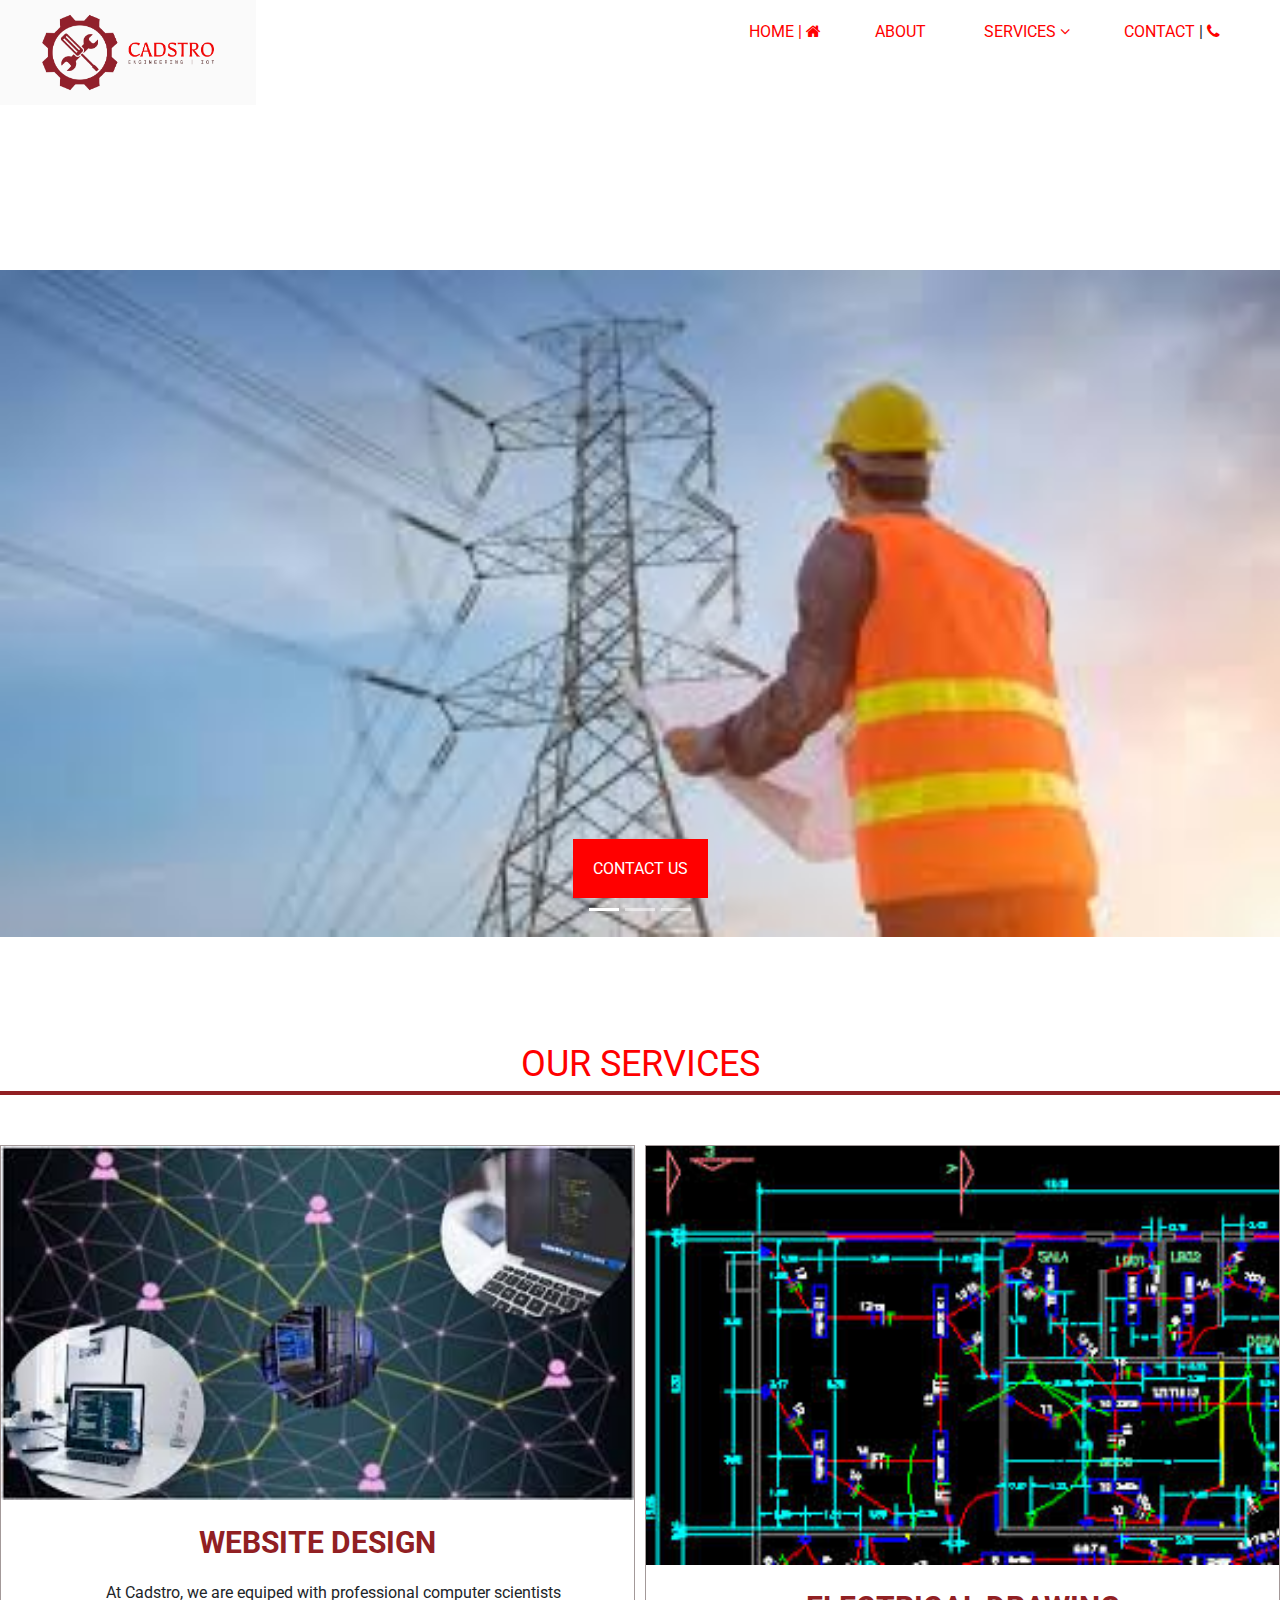
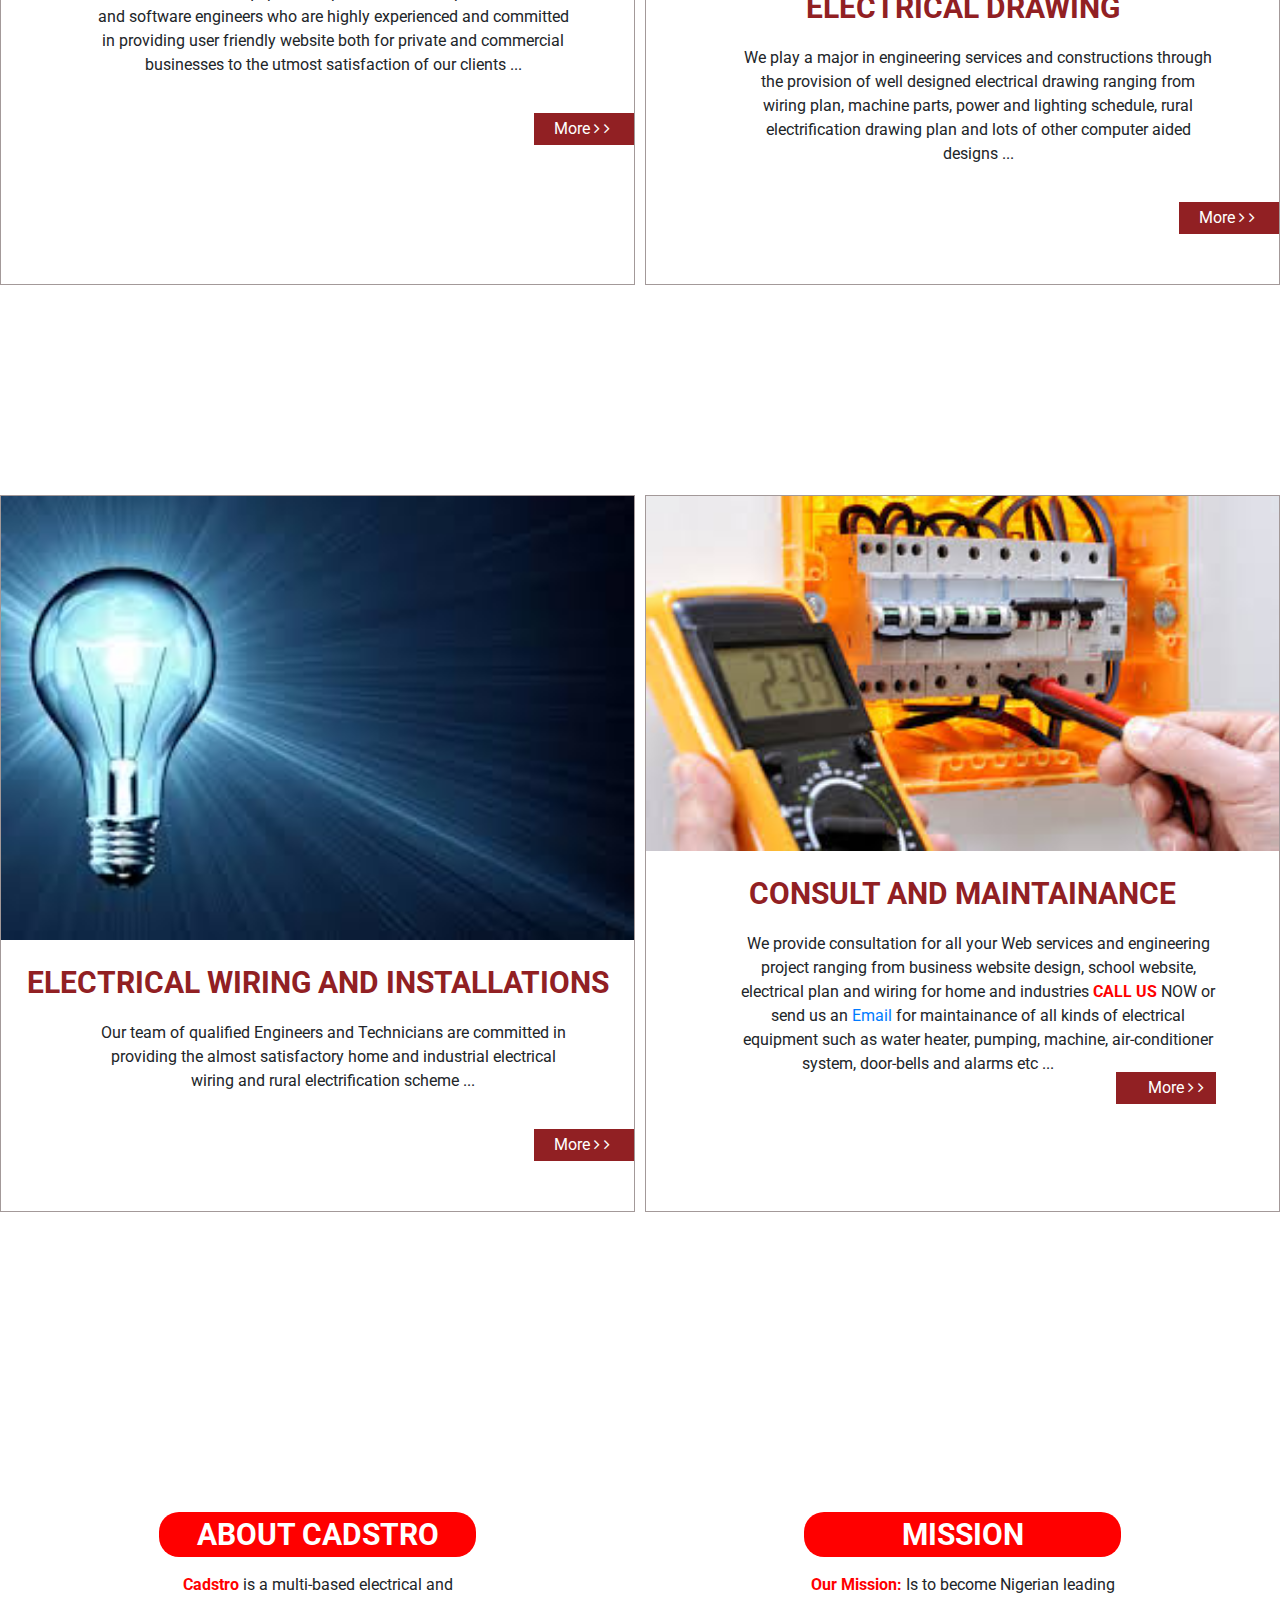
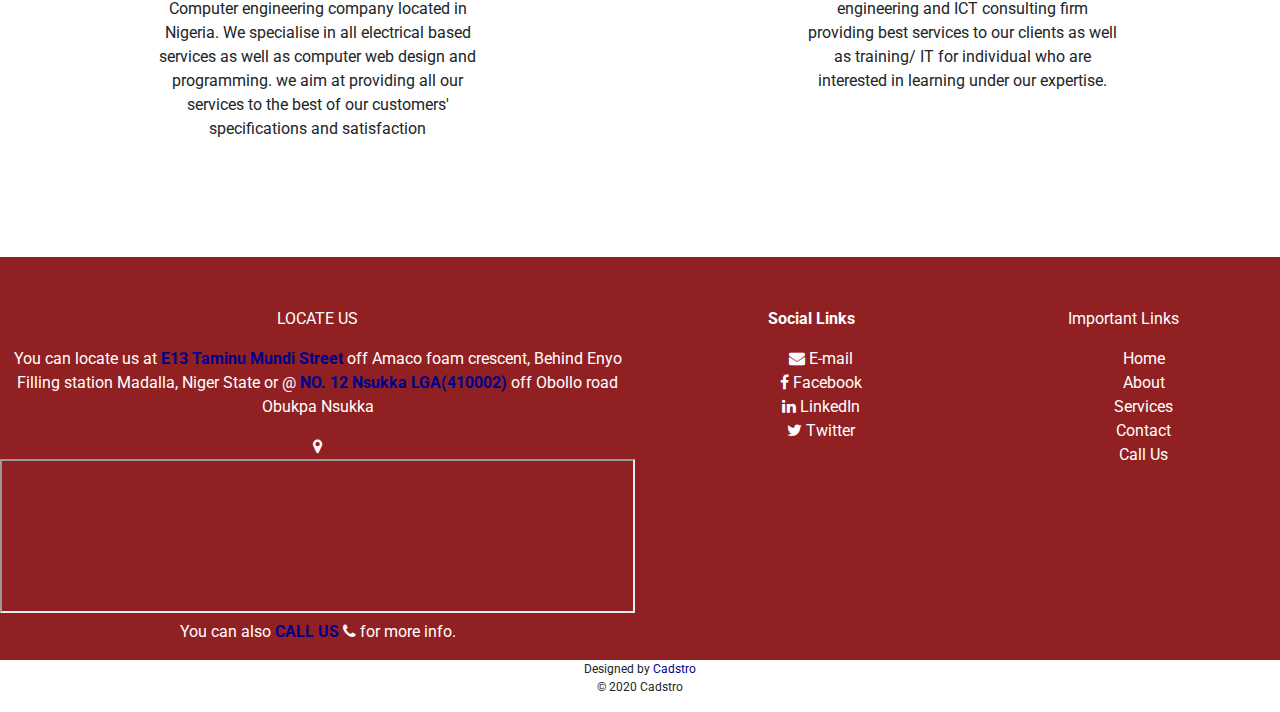
==== cadstro.com.ng/index.html @ 3fbeba73 "Add files via upload" ====
<!DOCTYPE html>
<html lang="en" dir="ltr">
  <head>
    <meta charset="utf-8">
    <meta name="viewport" content="width=device-width, initial-scale=1.0">
    <meta name="description" content="Cadstro is a multi based companay that specilalises on Information communication technology and
    engineering with major focus on web design and electrical engineering">
    <meta name="keywords" content="cadstro engineering, cadstro electrical engineering company, web design, electrical installations, ICT, consult,
    programming, electrical wiring, installations">
    <meta property="og:image" content="http://cadstro.com/images/logo.png" />
    <meta property="og:site_name" content="Cadstro" />
    <link rel="stylesheet" href="https://cdnjs.cloudflare.com/ajax/libs/font-awesome/4.7.0/css/font-awesome.min.css">
    <link href="https://fonts.googleapis.com/css?family=Droid+Serif|Lora|Noto+Sans|Nunito|Roboto|Saira|Saira+Extra+Condensed|Ubuntu" rel="stylesheet">
    <link rel="stylesheet" href="https://stackpath.bootstrapcdn.com/bootstrap/4.4.1/css/bootstrap.min.css"
    integrity="sha384-Vkoo8x4CGsO3+Hhxv8T/Q5PaXtkKtu6ug5TOeNV6gBiFeWPGFN9MuhOf23Q9Ifjh" crossorigin="anonymous">
    <link rel="stylesheet" href="css/index.css" type="text/css">
    <title> Cadstro</title>
  </head>
  <body onload="toggle1()" id="body">
    <div id="header-div">
      <a href="index.html"><img class="logo"src="images/cadstro.png" alt=""></a>
      <button id="toggle" type="button" name="" onclick="toggle()">
        <span></span>
        <span></span>
        <span></span>
      </button>
      <ul id="nav-ul">
        <li><a href="index.html"> HOME | <span><i class="fa fa-home"></i></span></a> </li>
        <li><a href="#about"> ABOUT <span><i class="fa fa-profile"></i></span></a></li>
        <li><a class="services" href="#" onclick="services()"> SERVICES  <span><i class="fa fa-angle-down"></i></span></a>
        <li><a href="#contact"> CONTACT </a>| <a href="tel:+2347061833261"> <span><i class="fa fa-phone"></i></span></a></li>
          <ul id="services">
            <li><a href="services/services.html#web"> WEB DESIGN </a></li>
            <li><a href="services/services.html#wiring"> ELECTRICAL WIRING </a></li>
            <li><a href="services/services.html#drawing"> ELCTRICAL DRAWING </a></li>
            <li><a href="#consult"> CONSULT AND MAINTAINANCE </a></li>
          </ul>
        </li>

      </ul>
    </div>
    <div id="carouselExampleCaptions" class="carousel slide" data-ride="carousel">
  <ol class="carousel-indicators">
    <li data-target="#carouselExampleCaptions" data-slide-to="0" class="active"></li>
    <li data-target="#carouselExampleCaptions" data-slide-to="1"></li>
    <li data-target="#carouselExampleCaptions" data-slide-to="2"></li>
  </ol>
  <div class="carousel-inner">
    <div class="carousel-item active">
      <img src="images/slide1.jpg" class="d-block w-100" alt="...">
      <div class="carousel-caption d-none d-md-block">
        <p><a class="label" href="tel:+2347061833261"> CONTACT US</a></p>
      </div>
    </div>
    <div class="carousel-item">
      <img src="images/slide2.jpg" class="d-block w-100" alt="...">
      <div class="carousel-caption d-none d-md-block">
        <p><a class="label" href="tel:+2347061833261"> CONTACT US</a></p>
      </div>
    </div>
    <div class="carousel-item">
      <img src="images/slide3.jpg" class="d-block w-100" alt="...">
      <div class="carousel-caption d-none d-md-block">
        <p><a class="label" href="tel:+2347061833261"> CONTACT US</a></p>
      </div>
    </div>
  </div>
</div>
<p class="service-head"> OUR SERVICES </p>
  <div class="grid-div">
    <div class="services-col">
      <img class="icon" src="images/web2.jpg" alt="">
      <p class="service"> WEBSITE DESIGN</p>
      <p class="service-detail">
        At Cadstro, we are equiped with professional computer scientists and software engineers
        who are highly experienced and committed in providing user friendly website both for
        private and commercial businesses to the utmost satisfaction of our clients ...
      </p>
      <a id="web" class="readmore" href="services/services.html"> More <i class="fa fa-angle-right"></i> <i class="fa fa-angle-right"></i> </a>
    </div>


    <div class="services-col">
    <img class="icon" src="images/drawing.jpg" alt="">
      <p class="service"> ELECTRICAL DRAWING </p>
      <p class="service-detail">
        We play a major in engineering services and constructions through the provision of
        well designed electrical drawing ranging from wiring plan, machine parts, power and
        lighting schedule, rural electrification drawing plan and lots of other computer aided designs ...
      </p>
      <a id="drawing" class="readmore" href="services/services.html"> More <i class="fa fa-angle-right"></i> <i class="fa fa-angle-right"></i> </a>
    </div>


    <div class="services-col">
      <img class="icon" src="images/bulb.jpg" alt="">
      <p class="service"> ELECTRICAL WIRING AND INSTALLATIONS </p>
      <p class="service-detail">
        Our team of qualified Engineers and Technicians are committed in providing the almost
        satisfactory home and industrial electrical wiring and rural electrification scheme ...
      </p>
      <a id="wiring" class="readmore" href="services/services.html"> More <i class="fa fa-angle-right"></i> <i class="fa fa-angle-right"></i> </a>

    </div>

    <div class="services-col">
      <img class="icon" src="images/maintain.jpg" alt="">
      <p id="consult" class="service"> CONSULT AND MAINTAINANCE </p>
      <p class="service-detail">
        We provide consultation for all your Web services and engineering project ranging from
        business website design, school website, electrical plan and wiring for home and industries
        <a href="tel:+2347061833261"><b>CALL US</b></a> NOW or send us an <a href="mailto:patrickabugu@gmail.com?subject=feedback"> Email</a> for maintainance of all kinds of electrical equipment
        such as water heater, pumping, machine, air-conditioner system, door-bells and alarms etc ...
        <a id="consult" class="readmore" href="services/services.html"> More <i class="fa fa-angle-right"></i> <i class="fa fa-angle-right"></i> </a>
      </p>
    </div>
  </div>
  <div class="grid-div">
    <div class="about-div">
      <p id="about" class="about-title">ABOUT CADSTRO</p>
      <p id="about"><b>Cadstro </b>is a multi-based electrical and Computer engineering company located in Nigeria.
      We specialise in all electrical based services as well as computer web design and programming. we aim at providing
      all our services to the best of our customers' specifications and satisfaction</p>
    </div>
    <div class="about-div">
      <p class="about-title"> MISSION </p>
      <p><b>Our Mission: </b>Is to become Nigerian leading engineering and ICT consulting firm providing best services to our
      clients as well as training/ IT for individual who are interested in learning under our expertise.</p>
    </div>
  </div>

  <div class="footer-div">
    <div class="locate-div">
      <p id="contact"> LOCATE US </p>
      <p> You can locate us at <b>E13 Taminu Mundi Street</b> off Amaco foam crescent, Behind Enyo Filling station Madalla, Niger State
        or @ <b>NO. 12 Nsukka LGA(410002)</b> off Obollo road Obukpa Nsukka</p>
        <i class="fa fa-map-marker"></i>
        <iframe src="" width="100%" height=""></iframe>
      <p> You can also <a href="tel:+2347061833261"> <b>CALL US </b><i class="fa fa-phone"></i></a>  for more info.</p>
    </div>
    <div class="grid">
      <div class="social-div">
        <p>Social Links </p>
        <ul class="social-ul">
          <li><i class="fa fa-envelope"></i>  <a href="mailto:patrickabugu@gmail.com?subject=feedback">E-mail</a></li>
          <li><i class="fa fa-facebook"></i>  <a href="www.facebook.com/patrickabugu" target="_blank"> Facebook</a></li>
          <li><i class="fa fa-linkedin"></i>  <a href="www.linkedin.com/patrickabugu"> LinkedIn</a></li>
          <li><i class="fa fa-twitter"></i>  <a href="www.twitter.com/patrickabugu">Twitter</a></li>
        </ul>
      </div>
      <div class="link-div">
        <p>Important Links</p>
        <ul class="links-ul">
          <li><a href="index.html">Home</a></li>
          <li><a href="#about">About</a></li>
          <li><a href="services/services.html">Services</a></li>
          <li><a href="#contact">Contact</a></li>
          <li><a href="tel:+2347061833261">Call Us</a></li>
        </ul>
      </div>
    </div>
  </div>
<p style="text-align: center; font-size:12px;"> Designed by <a style="color:darkblue;"href="www.cadstro.com" target="_blank">Cadstro</a> <br> &copy 2020 Cadstro</p>

    <script src="https://code.jquery.com/jquery-3.4.1.slim.min.js" integrity="sha384-J6qa4849blE2+poT4WnyKhv5vZF5SrPo0iEjwBvKU7imGFAV0wwj1yYfoRSJoZ+n"
    crossorigin="anonymous"></script>
    <script src="https://cdn.jsdelivr.net/npm/popper.js@1.16.0/dist/umd/popper.min.js"
    integrity="sha384-Q6E9RHvbIyZFJoft+2mJbHaEWldlvI9IOYy5n3zV9zzTtmI3UksdQRVvoxMfooAo" crossorigin="anonymous"></script>
    <script src="https://stackpath.bootstrapcdn.com/bootstrap/4.4.1/js/bootstrap.min.js"
    integrity="sha384-wfSDF2E50Y2D1uUdj0O3uMBJnjuUD4Ih7YwaYd1iqfktj0Uod8GCExl3Og8ifwB6" crossorigin="anonymous"></script>
    <script src="js/toggler.js" type="text/javascript"></script>
  </body>
</html
---- cadstro.com.ng/css/index.css ----
#header-div{
    top:0px;
    position:fixed;
    z-index:1;
    background:white
}
img.logo{
    width:20%
}
#toggle{
    margin-left:70%;
    background:none;
    border:none;
}
#toggle span{
  display: block;
  width:30px;
  height:6px;
  margin: 3px 0px;
  background: red;
}
#nav-ul{
    list-style-type:none;
    margin-top:10px;
    margin-left:-20px;
    background-color: white;
}
#nav-ul li{
    margin-top:10px;
    list-style-type:none;
    border-bottom:1px solid #912023;
    padding-bottom:10px;
}
#nav-ul li a{
    color:red;
    text-decoration:none;
}
#nav-ul li a:hover{
    background-color:#912023;
    padding-bottom:10px;
    color:white;
}
#nav-ul li a:active{
      background-color:#912023;
    padding-bottom:10px;
}

ul#services{
  display:none;
}
#carouselExampleCaptions{
  margin-top:270px;
}
a.label{
  background:red;
  color:white;
  padding:20px;
}


/*styling navigation for landscape view*/

@media only screen and (orientation:landscape){
  #toggle{
    display:none;
  }
  #nav-ul{
    display:inline;
    float:right;
    margin-right:10px;
    margin-top:20px;
    background:none
  }
  #nav-ul li{
    display:inline;
    border:none;
    margin-right:50px;
  }

  ul#services{
    text-align:center;
    margin-right:10px;

  }
  ul#services li{
    display:block;
    margin:10px;
  }
}
/*styles for home*/
p.service-head{
  text-align:center;
  margin-top:100px;
  margin-bottom:50px;
  font-size:36px;
  color:red;
  border-bottom:4px solid #912023;
}
.services-col{
  border:1px solid rgba(25,0,0,0.4);
  margin-bottom:200px;
  padding-bottom:50px
}
img.icon{
  width:100%;

}
p.service{
 text-align:center;
 font-size:30px;
 margin-top:20px;
 color:#912023;
 font-weight:bold;
 text-align:center;
}
p.service-detail{
  width:75%;
  margin-left:15%;
 text-align:center;
}
.readmore {
 color:white;
 background-color:#912023;
 padding-bottom:4px;
 padding-top:4px;
 padding-left:20px;
 width:100px;
 float:right;
 margin-top:20px;
}

a:hover{
  text-decoration:none;
}
b{
  color:red;
}
a b:hover{
  background-color:blue;
  padding:4px;
}
.about-div{
  text-align:center;
  width:50%;
  margin-left:25%;
  margin-top:100px;
  margin-bottom:100px
}
.about-title{
  font-size:30px;
 background:red;
 color:white;
 font-weight:bold;
 border-radius:20px;
}
.footer-div{
  background:#912023;
  color:white;text-align:center;
  padding-top:50px;
}
.locate-div b{
  color:darkblue
}
.footer-div ul{
  list-style-type:none;
}
.footer-div a{
  color:white
}
.footer-div a:hover{
  background:none;
}
.grid{
  display:grid;
  grid-template-columns: 1fr 1fr;
  grid-gap:10px;
}
.social-div, .link-div{
text-align:center;
margin-top:100px;
margin-left:20px;
}
.social-div p,.links-div p{
font-weight:bold;
margin-left:20px;
}

/*syles for home in landscape*/
@media only screen and (orientation:landscape){
  .grid-div, .footer-div{
    display:grid;
    grid-template-columns: 1fr 1fr;
    grid-gap:10px;
  }
  .social-div, .link-div{
text-align:left;
margin-top:0px;
margin-left:0px;
text-align:center;
}
.links-div{
 margin-left:100px;
}
}
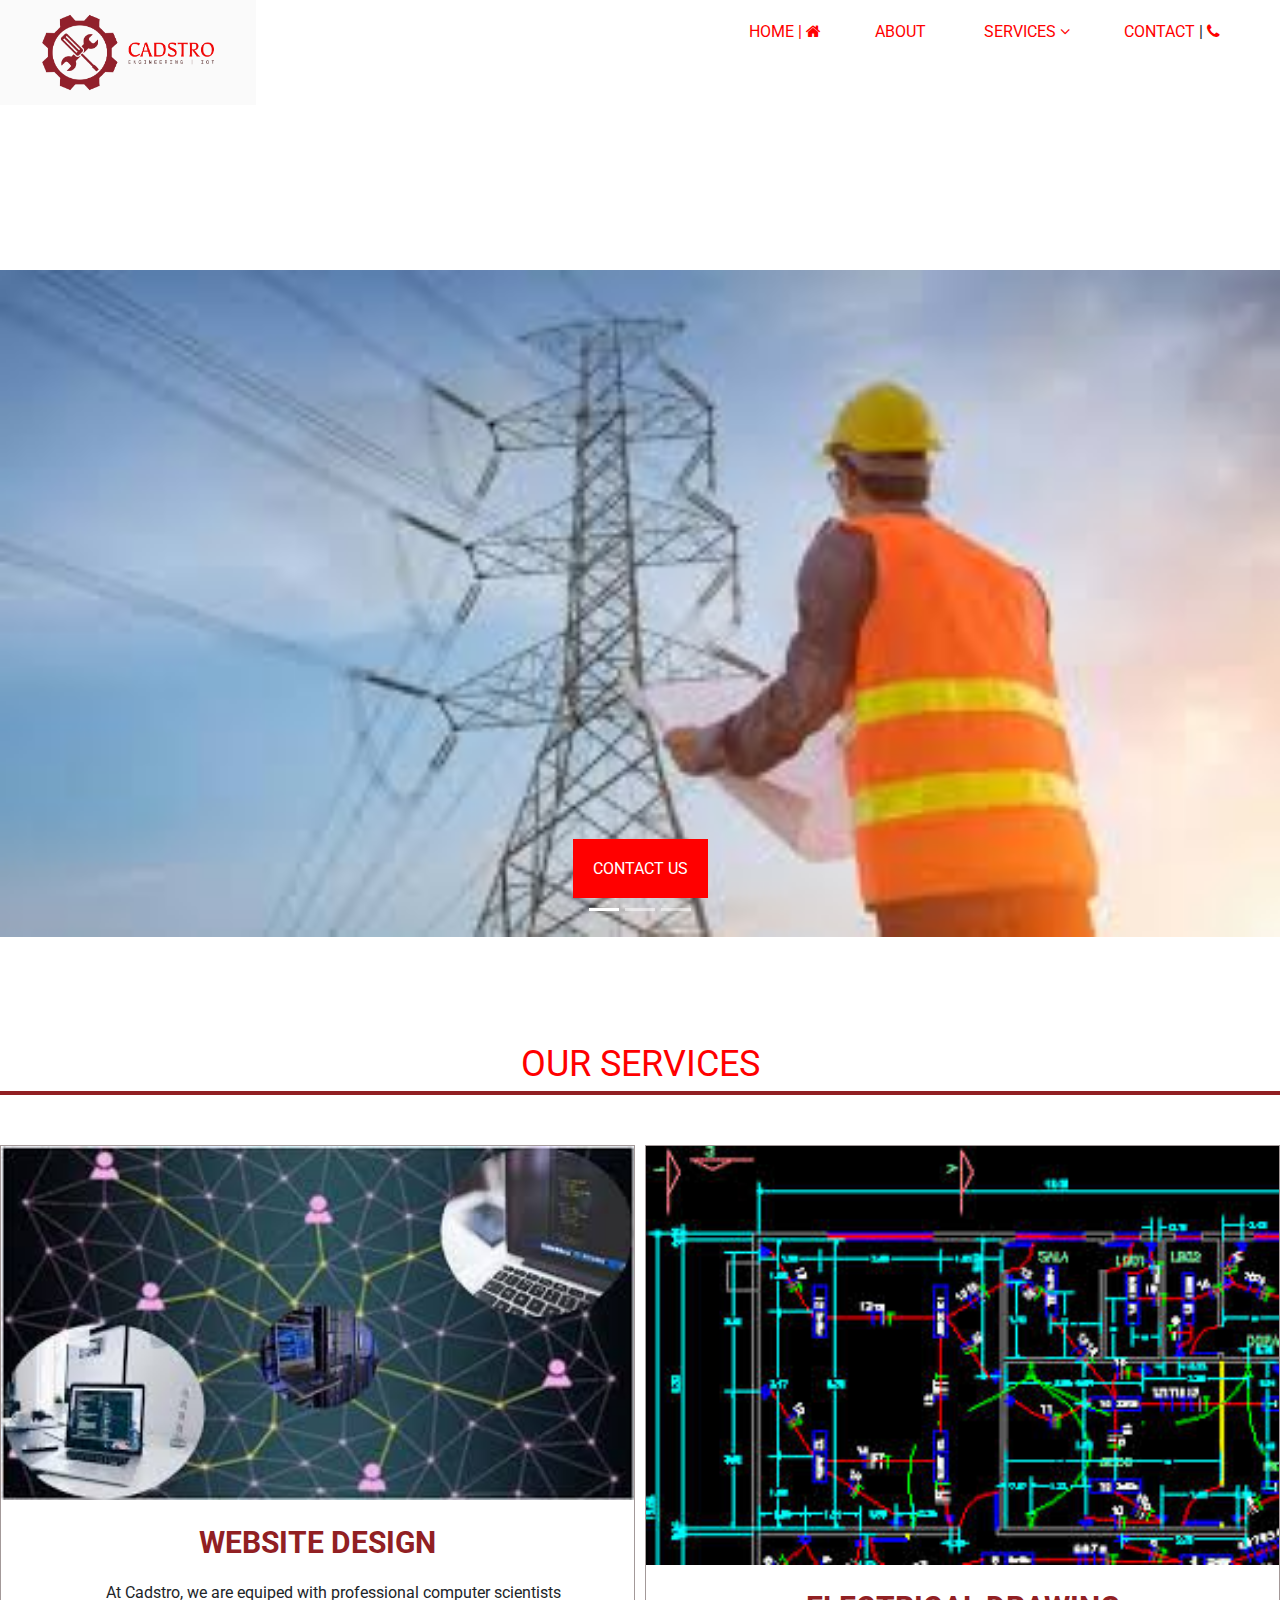
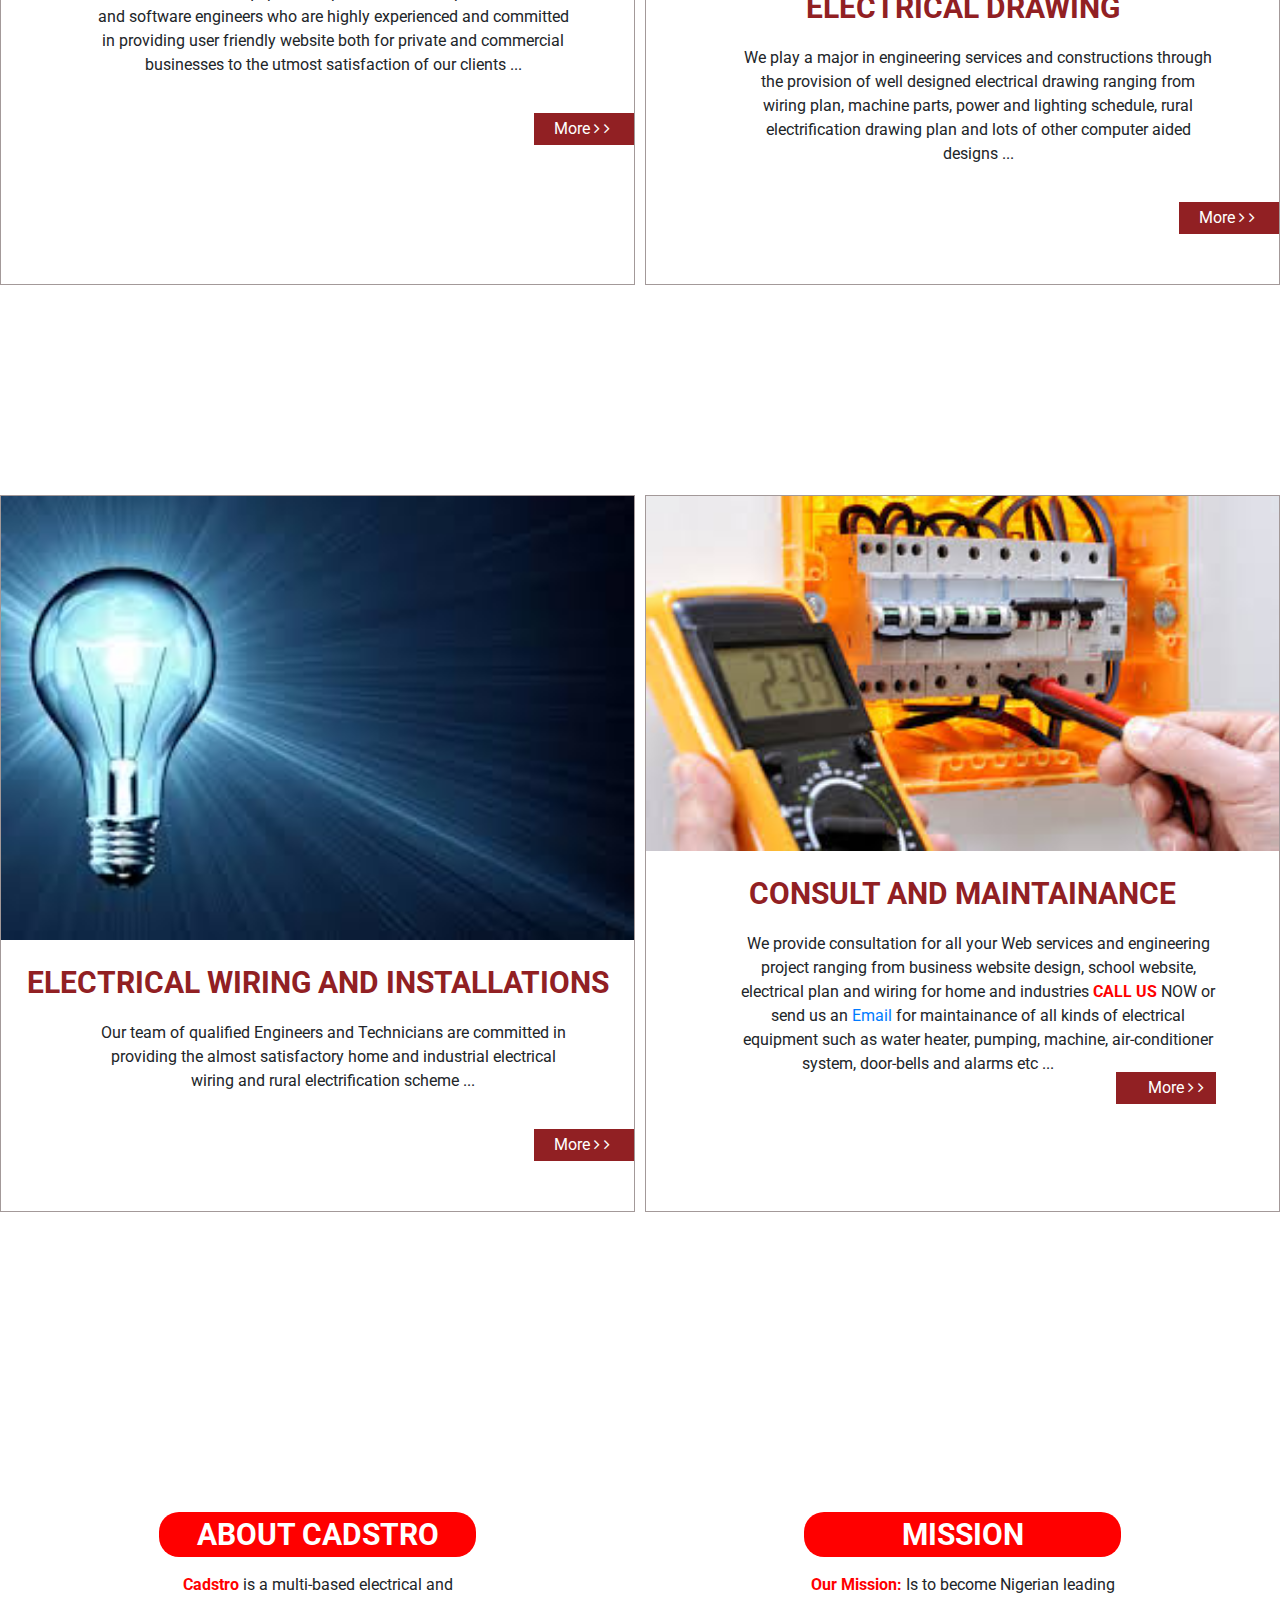
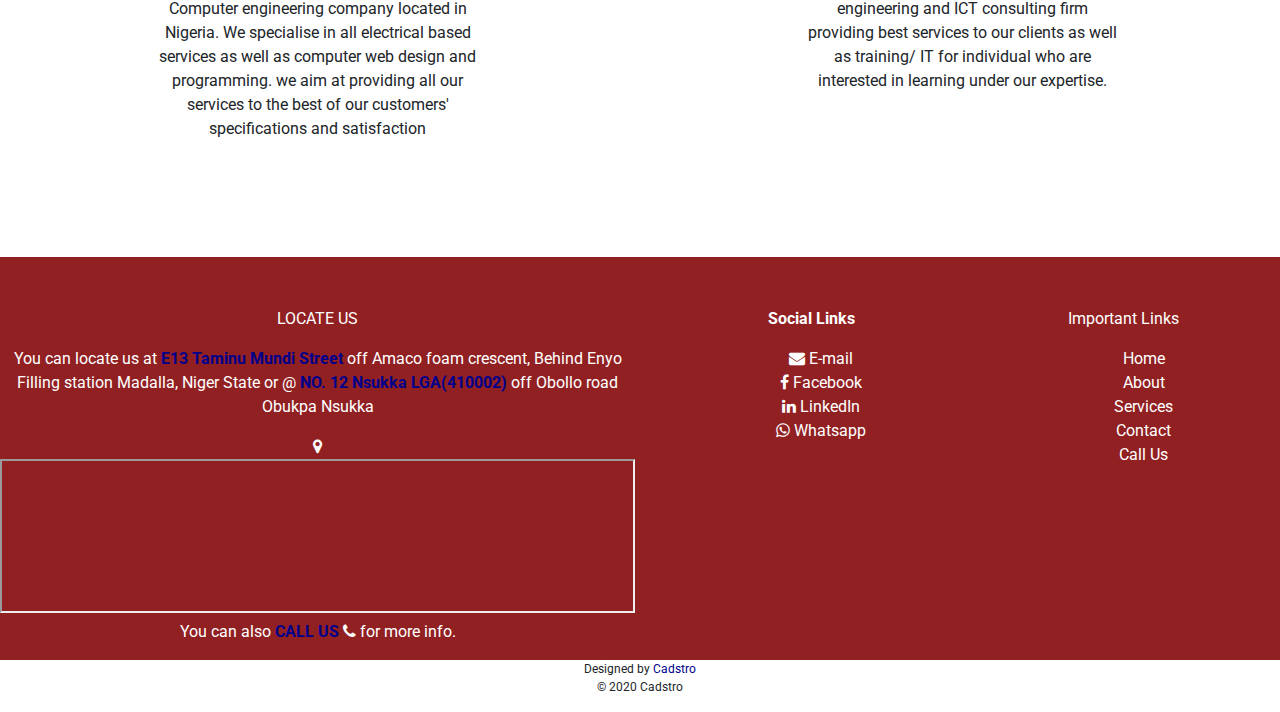
==== commit 9dc2c431: "Update index.html" ====
--- a/cadstro.com.ng/index.html
+++ b/cadstro.com.ng/index.html
@@ -142,10 +142,10 @@
       <div class="social-div">
         <p>Social Links </p>
         <ul class="social-ul">
-          <li><i class="fa fa-envelope"></i>  <a href="mailto:patrickabugu@gmail.com?subject=feedback">E-mail</a></li>
-          <li><i class="fa fa-facebook"></i>  <a href="www.facebook.com/patrickabugu" target="_blank"> Facebook</a></li>
-          <li><i class="fa fa-linkedin"></i>  <a href="www.linkedin.com/patrickabugu"> LinkedIn</a></li>
-          <li><i class="fa fa-twitter"></i>  <a href="www.twitter.com/patrickabugu">Twitter</a></li>
+          <li>  <a href="mailto:patrickabugu@gmail.com?subject=feedback"><i class="fa fa-envelope"></i>  E-mail</a></li>
+          <li>  <a href="www.facebook.com/cadstro.com.ng" target="_blank"><i class="fa fa-facebook"></i>  Facebook</a></li>
+          <li>  <a href="www.linkedin.com/mwlite/in/patrick-abugu-448059176"><i class="fa fa-linkedin"></i>  LinkedIn</a></li>
+          <li>  <a href="https://wa.me/2347061833261?text=Hello%20Cadstro"> <i class="fa fa-whatsapp"></i>  Whatsapp</a></li>
         </ul>
       </div>
       <div class="link-div">
